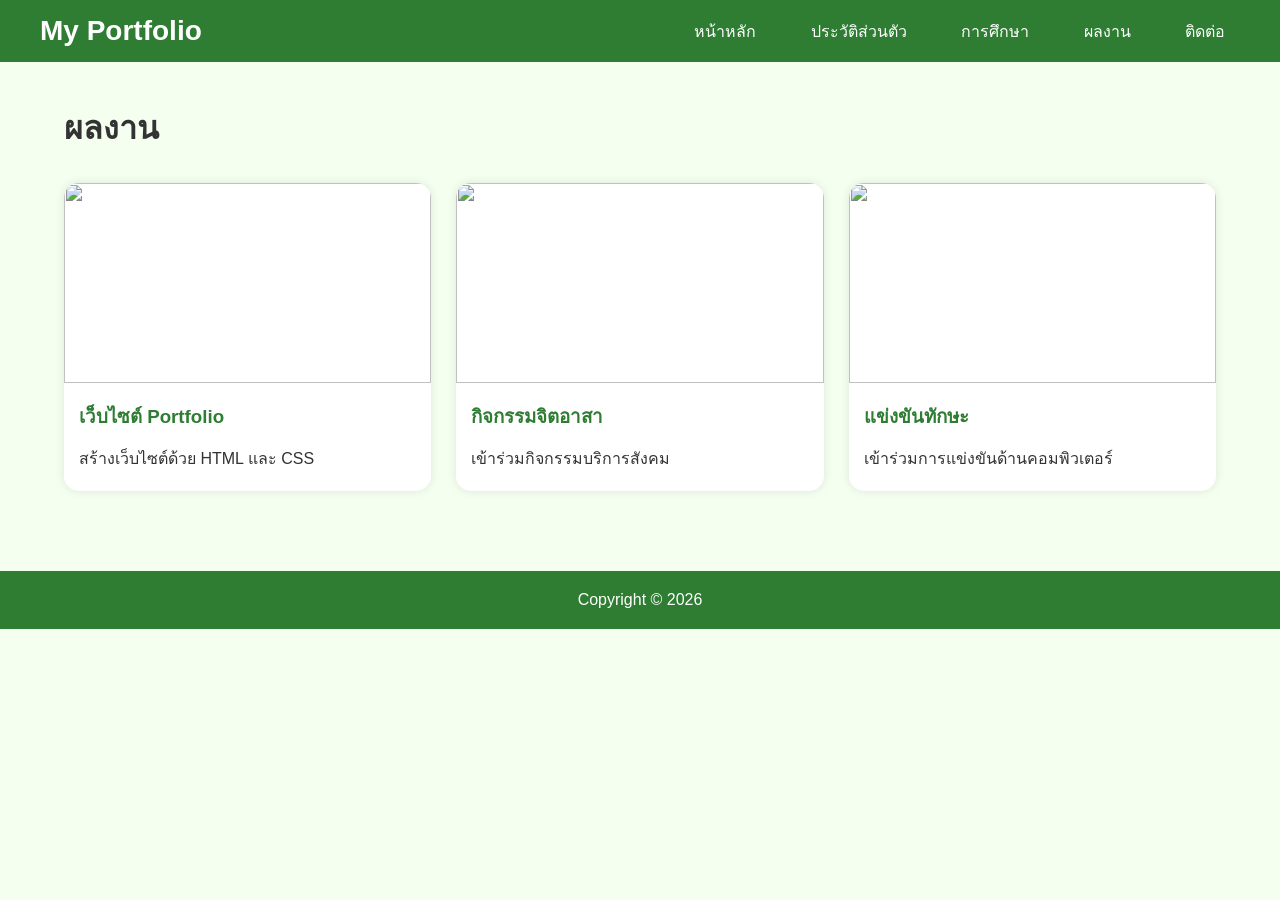
==== activities.html @ 8ecd830e "Create activities.html" ====
<!DOCTYPE html>
<html lang="th">
<head>
<meta charset="UTF-8">
<title>ผลงาน</title>
<link rel="stylesheet" href="css/style.css">
</head>

<body>

<header>

<div class="logo">My Portfolio</div>

<nav>
<a href="index.html">หน้าหลัก</a>
<a href="profile.html">ประวัติส่วนตัว</a>
<a href="education.html">การศึกษา</a>
<a href="activities.html">ผลงาน</a>
<a href="contact.html">ติดต่อ</a>
</nav>

</header>

<div class="container">

<h1 style="margin-bottom:30px;">ผลงาน</h1>

<div class="gallery">

<div class="work">
<img src="images/work1.jpg">
<h3>เว็บไซต์ Portfolio</h3>
<p>สร้างเว็บไซต์ด้วย HTML และ CSS</p>
</div>

<div class="work">
<img src="images/work2.jpg">
<h3>กิจกรรมจิตอาสา</h3>
<p>เข้าร่วมกิจกรรมบริการสังคม</p>
</div>

<div class="work">
<img src="images/work3.jpg">
<h3>แข่งขันทักษะ</h3>
<p>เข้าร่วมการแข่งขันด้านคอมพิวเตอร์</p>
</div>

</div>

</div>

<footer>
Copyright © 2026
</footer>

</body>
</html>
---- css/style.css ----
*{
    margin:0;
    padding:0;
    box-sizing:border-box;
    font-family:'Segoe UI',sans-serif;
}

body{
    background:#f5fff0;
    color:#333;
}

header{
    background:#2e7d32;
    color:white;
    padding:15px 40px;
    display:flex;
    justify-content:space-between;
    align-items:center;
    position:sticky;
    top:0;
}

.logo{
    font-size:28px;
    font-weight:bold;
}

nav a{
    color:white;
    text-decoration:none;
    margin-left:20px;
    padding:10px 15px;
    border-radius:8px;
    transition:.3s;
}

nav a:hover{
    background:#fdd835;
    color:#222;
}

.container{
    width:90%;
    margin:auto;
    padding:40px 0;
}

.card{
    background:white;
    padding:30px;
    border-radius:15px;
    box-shadow:0 0 15px rgba(0,0,0,.1);
}

.hero{
    text-align:center;
}

.hero img{
    width:220px;
    height:220px;
    object-fit:cover;
    border-radius:50%;
    border:6px solid #fdd835;
}

.hero h1{
    color:#2e7d32;
    margin:20px 0;
}

.hero p{
    font-size:18px;
}

table{
    width:100%;
    border-collapse:collapse;
}

table th{
    background:#2e7d32;
    color:white;
}

table th,
table td{
    border:1px solid #ddd;
    padding:15px;
    text-align:center;
}

.gallery{
    display:grid;
    grid-template-columns:repeat(auto-fit,minmax(250px,1fr));
    gap:25px;
}

.work{
    background:white;
    border-radius:15px;
    overflow:hidden;
    box-shadow:0 0 10px rgba(0,0,0,.1);
}

.work img{
    width:100%;
    height:200px;
    object-fit:cover;
}

.work h3{
    padding:15px;
    color:#2e7d32;
}

.work p{
    padding:0 15px 20px;
}

.contact p{
    font-size:20px;
    margin:15px 0;
}

footer{
    background:#2e7d32;
    color:white;
    text-align:center;
    padding:20px;
    margin-top:40px;
}
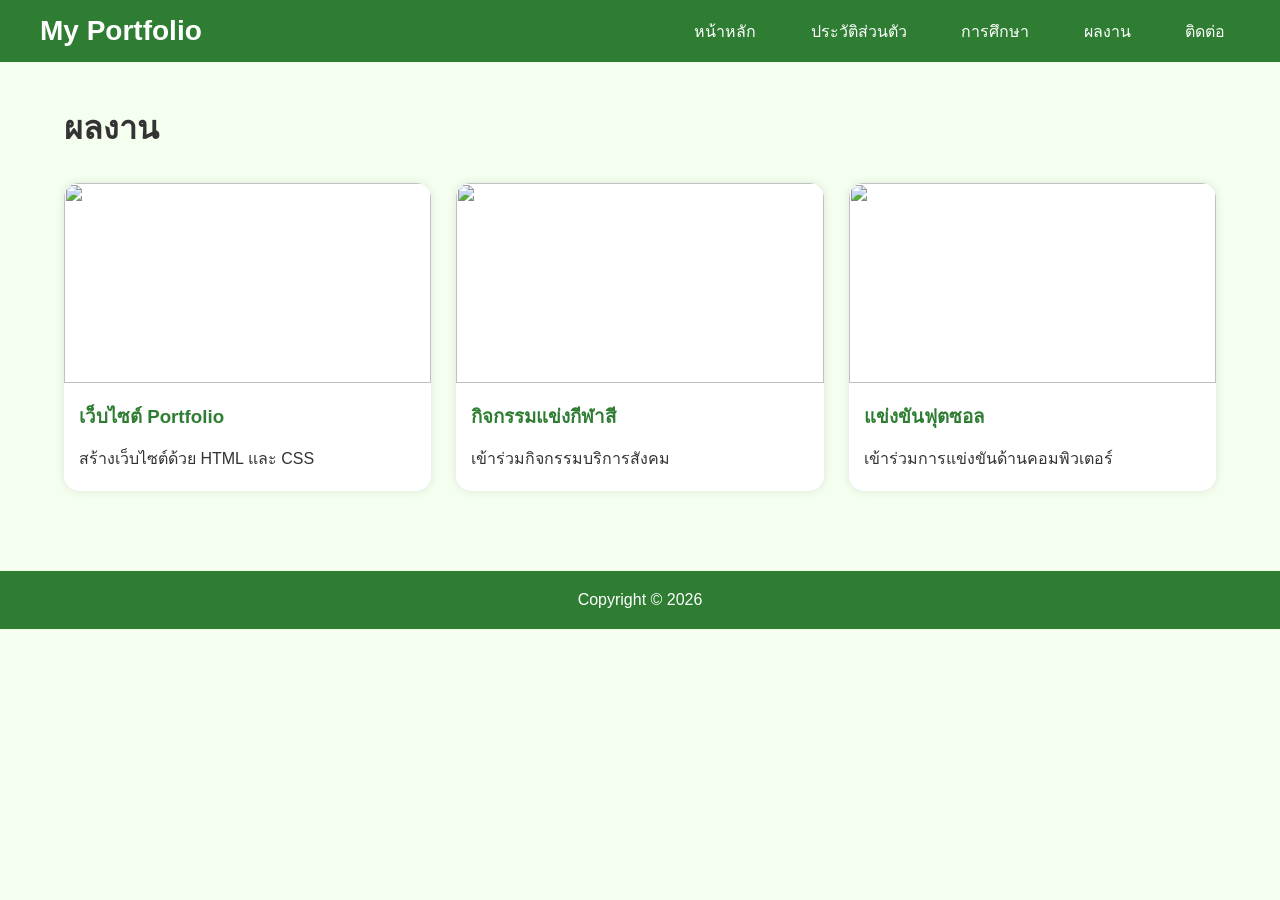
==== commit af798d92: "Update activities.html" ====
--- a/activities.html
+++ b/activities.html
@@ -29,20 +29,20 @@
 <div class="gallery">
 
 <div class="work">
-<img src="images/work1.jpg">
+<img src="images/1000000936.jpgwork1.jpg">
 <h3>เว็บไซต์ Portfolio</h3>
 <p>สร้างเว็บไซต์ด้วย HTML และ CSS</p>
 </div>
 
 <div class="work">
 <img src="images/work2.jpg">
-<h3>กิจกรรมจิตอาสา</h3>
+<h3>กิจกรรมแข่งกีฬาสี</h3>
 <p>เข้าร่วมกิจกรรมบริการสังคม</p>
 </div>
 
 <div class="work">
-<img src="images/work3.jpg">
-<h3>แข่งขันทักษะ</h3>
+<img src="images/1000002950.jpgwork3.jpg">
+<h3>แข่งขันฟุตซอล</h3>
 <p>เข้าร่วมการแข่งขันด้านคอมพิวเตอร์</p>
 </div>
 
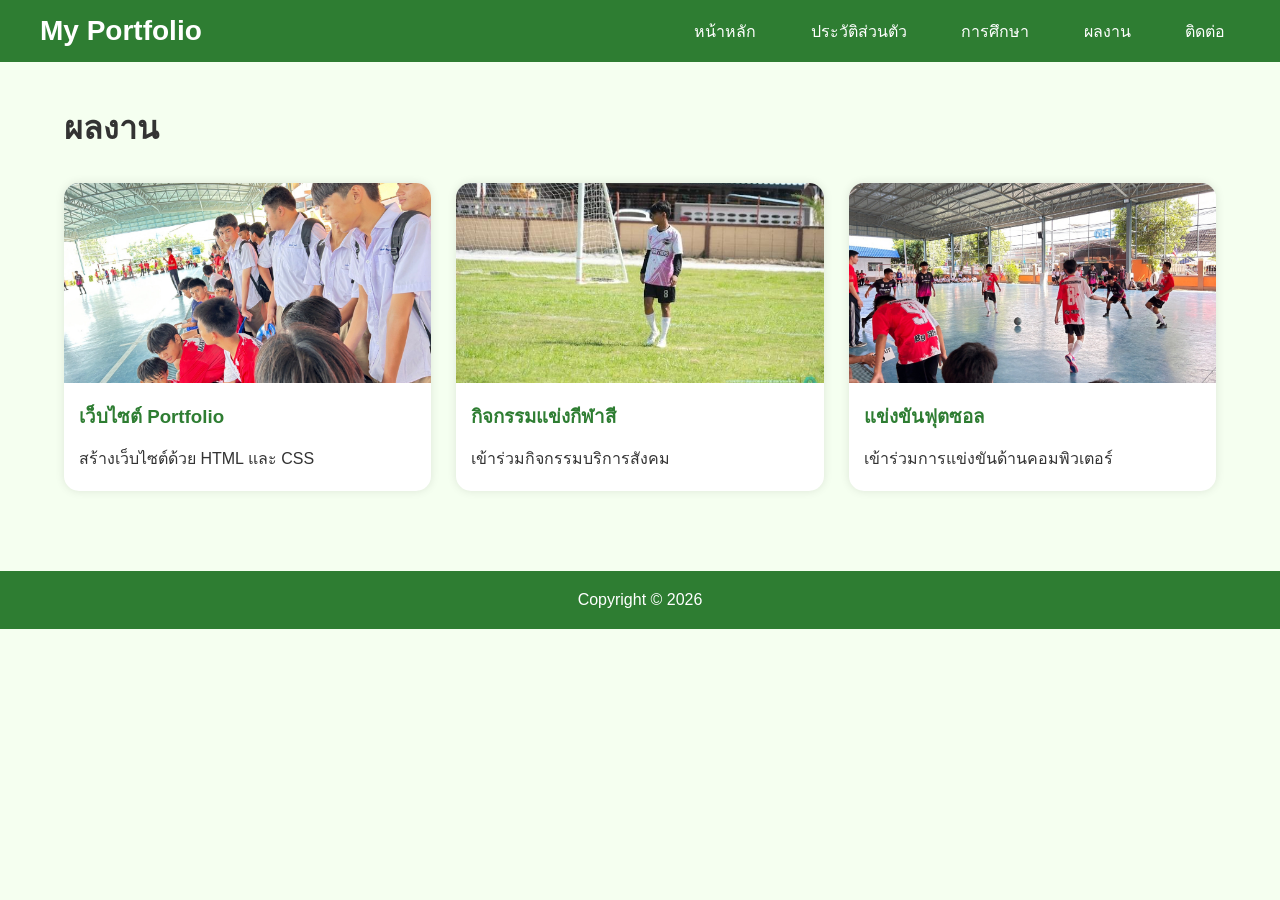
==== commit 7d0a1a2f: "Update activities.html" ====
--- a/activities.html
+++ b/activities.html
@@ -29,19 +29,19 @@
 <div class="gallery">
 
 <div class="work">
-<img src="images/1000000936.jpgwork1.jpg">
+<img src="images/1000000936.jpg">
 <h3>เว็บไซต์ Portfolio</h3>
 <p>สร้างเว็บไซต์ด้วย HTML และ CSS</p>
 </div>
 
 <div class="work">
-<img src="images/work2.jpg">
+<img src="images/1000004457.jpg">
 <h3>กิจกรรมแข่งกีฬาสี</h3>
 <p>เข้าร่วมกิจกรรมบริการสังคม</p>
 </div>
 
 <div class="work">
-<img src="images/1000002950.jpgwork3.jpg">
+<img src="images/1000002950.jpg">
 <h3>แข่งขันฟุตซอล</h3>
 <p>เข้าร่วมการแข่งขันด้านคอมพิวเตอร์</p>
 </div>
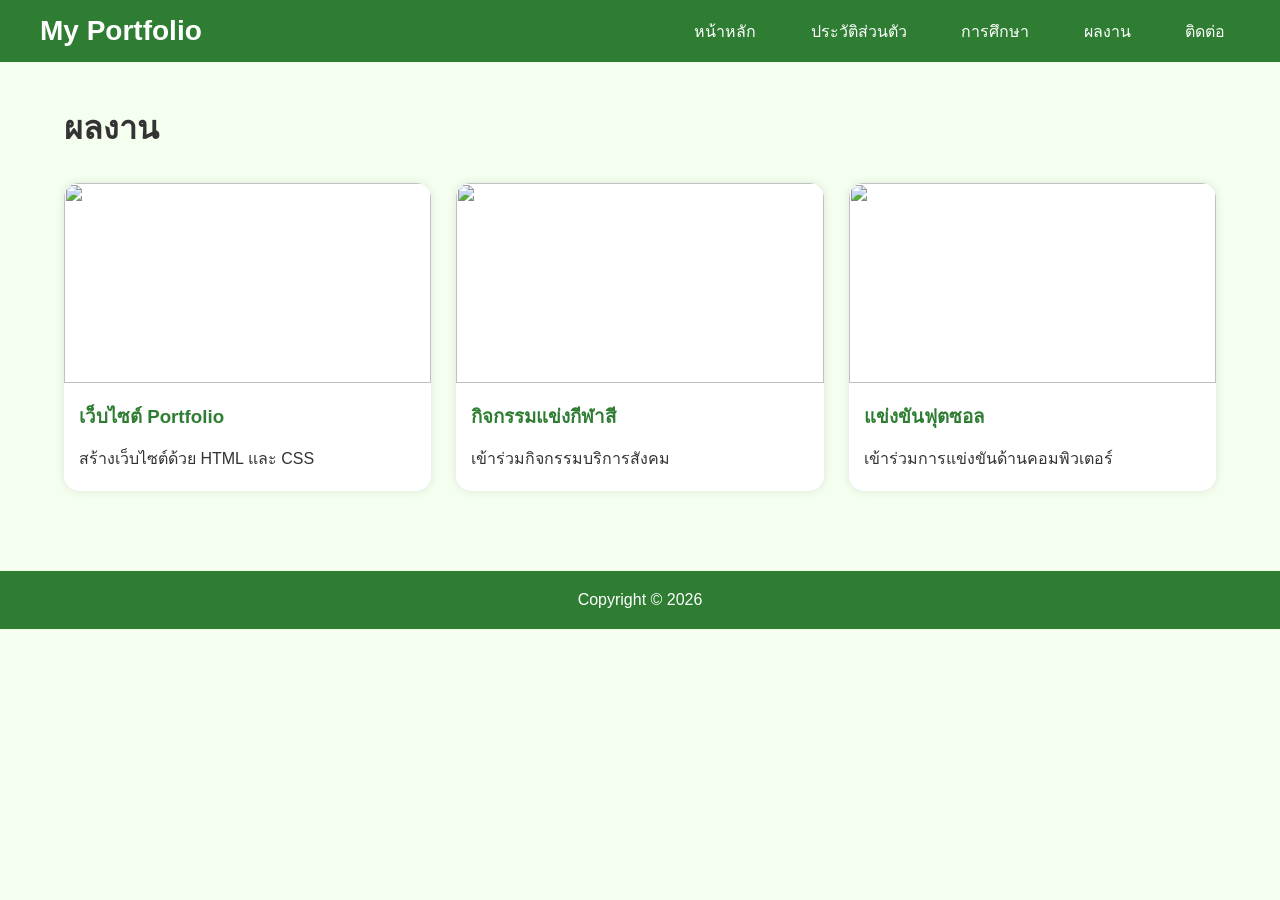
==== commit 9967f175: "Update activities.html" ====
--- a/activities.html
+++ b/activities.html
@@ -29,19 +29,19 @@
 <div class="gallery">
 
 <div class="work">
-<img src="images/1000000936.jpg">
+<img src="images/1000000936.jpgwork1.jpg">
 <h3>เว็บไซต์ Portfolio</h3>
 <p>สร้างเว็บไซต์ด้วย HTML และ CSS</p>
 </div>
 
 <div class="work">
-<img src="images/1000004457.jpg">
+<img src="images/1000004457.jpgwork1.jpg">
 <h3>กิจกรรมแข่งกีฬาสี</h3>
 <p>เข้าร่วมกิจกรรมบริการสังคม</p>
 </div>
 
 <div class="work">
-<img src="images/1000002950.jpg">
+<img src="images/1000002950.jpgwork1.jpg">
 <h3>แข่งขันฟุตซอล</h3>
 <p>เข้าร่วมการแข่งขันด้านคอมพิวเตอร์</p>
 </div>
